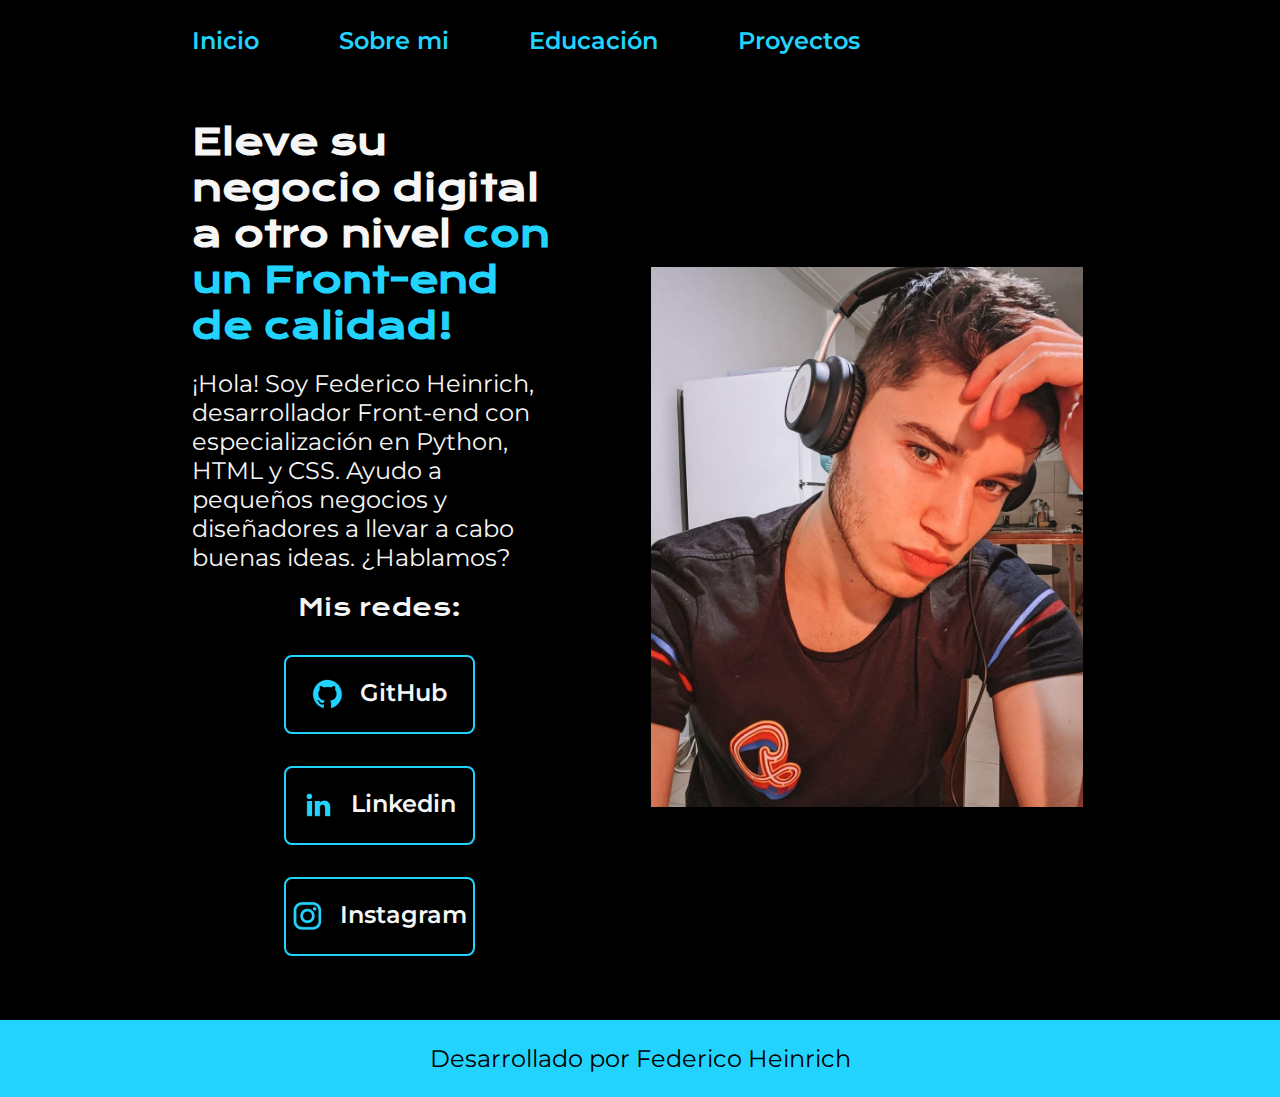
==== index.html @ 397fb870 "Subiendo portafolio a GitHub" ====
<!DOCTYPE html>
<html lang="es-ar">
<head>
    <meta charset="UTF-8"> 
    <meta http-equiv="X-UA-Compatible" content="IE=edge">
    <meta name="viewport" content="width=device-width, initial-scale=1.0">
    <title>Portafolio</title>
    <link rel="stylesheet" href="./styles/style.css">
</head>
<body>
    <header class="header">
        <nav class="header__menu">
            <a href="index.html" class="header__menu__link">Inicio</a>
            <a href="about.html" class="header__menu__link">Sobre mi</a>
            <a href="education.html" class="header__menu__link">Educación</a>
            <a href="projects.html" class="header__menu__link">Proyectos</a>
        </nav>
    </header>
    <main class="presentacion">
        <section class="presentacion__contenido">
            <h1 class="presentacion__contenido__titulo">Eleve su negocio digital a otro nivel 
                <strong class="titulo-destaque">con un Front-end de calidad!
                </strong></h1>
                <p class="presentacion__contenido__texto">¡Hola! Soy Federico Heinrich, desarrollador Front-end con
                    especialización en Python, HTML y CSS. Ayudo a pequeños
                    negocios y diseñadores a llevar a cabo buenas ideas.
                    ¿Hablamos?
                </p>
                <div class="presentacion__enlaces">
                    <h2 class="presentacion__enlaces__subtitulo">Mis redes: </h2>
                    <a class="presentacion__enlaces__link" href="https://github.com/fedeheinrich"><img src="./img/github.png" alt="Icono de GitHub">GitHub</a>
                    <a class="presentacion__enlaces__link" href="https://ar.linkedin.com/fedeheinrich"><img src="./img/linkedin.png" alt="Icono de Linkedin">Linkedin</a>
                    <a class="presentacion__enlaces__link" href="https://instagram.com/fedeheinrich"><img src="./img/instagram.png" alt="Icono de Instagram">Instagram</a>
                </div>
        </section>
        <img src="./img/imagen.jpg" alt="Foto de Federico Heinrich desarrolando un proyecto" class="presentacion__foto">
    </main>
    <footer class="footer">
        <p class="footer__texto">Desarrollado por Federico Heinrich</p>
    </footer>
</body>
</html>
---- styles/style.css ----
@import url('https://fonts.googleapis.com/css2?family=Krona+One&family=Montserrat:wght@400;600&display=swap');

:root {
    --color-primario: #000000;
    --color-secundario: #F6F6F6;
    --color-terciario: #22D4FD;
    --hover-color: #272727;
    --fuente-krona: 'Krona One', sans-serif;
    --fuente-montserrat: 'Montserrat', sans-serif;
}

* {
    padding: 0;
    margin:0;
}

body{
    box-sizing: border-box;
    background-color: var(--color-primario);
    color: var(--color-secundario);
}

.header {
    padding: 2% 0% 0% 15%;
}

.header__menu {
    display: flex;
    gap: 80px;
}

.header__menu__link {
    font-family: var(--fuente-montserrat);
    font-size: 1.5rem;
    font-weight: 600;
    color: var(--color-terciario);
    text-decoration: none;
}

.presentacion {
    display: flex;
    align-items: center;
    justify-content: space-between;
    padding: 5% 15%;
    gap: 80px;
}

.presentacion__contenido{
    width: 50%;
    display: flex;
    flex-direction: column;
    gap: 20px;
}

.presentacion__contenido__titulo{
    font-size: 2.25rem;
    font-family: var(--fuente-krona);
}

.titulo-destaque {
    color: var(--color-terciario);
}

.presentacion__contenido__texto{
    font-size: 1.5rem;
    font-family: var(--fuente-montserrat);
}

.presentacion__enlaces{
    display: flex;
    flex-direction: column;
    align-items: center;
    justify-content: space-between;
    gap: 32px;
}

.presentacion__enlaces__subtitulo {
    font-family: var(--fuente-krona);
    font-weight: 400;
    font-size: 1.5rem;
}

.presentacion__enlaces__link{
    display: flex;
    justify-content: center;
    width: 50%;
    text-align: center;
    border: 2px solid var(--color-terciario);
    border-radius: 8px;
    font-size: 1.5rem;
    font-weight: 600;
    padding: 21.5px 0;
    text-decoration: none;
    color: var(--color-secundario);
    font-family: var(--fuente-montserrat);
    gap: 16px;
}

.presentacion__enlaces__link:hover {
    cursor: pointer;
    background-color: var(--hover-color);
}

.presentacion__foto{
    box-sizing: border-box;
    width: 50%;
    height: 550px;
    padding: 0.3125rem;
}

.footer{
    background-color: var(--color-terciario);
    padding: 1.5rem;
    text-align: center;
    color: var(--color-primario);
    font-family: var(--fuente-montserrat);
    font-size: 1.5rem;
    font-weight: 400;

}

@media (max-width: 1023px) {
    .header {
        padding: 10%;
    }
    .header__menu {
        justify-content: center;
    }
    .presentacion {
        flex-direction: column-reverse;
        padding: 5%;
    }
    .presentacion__contenido{
        width: auto;
    }
}
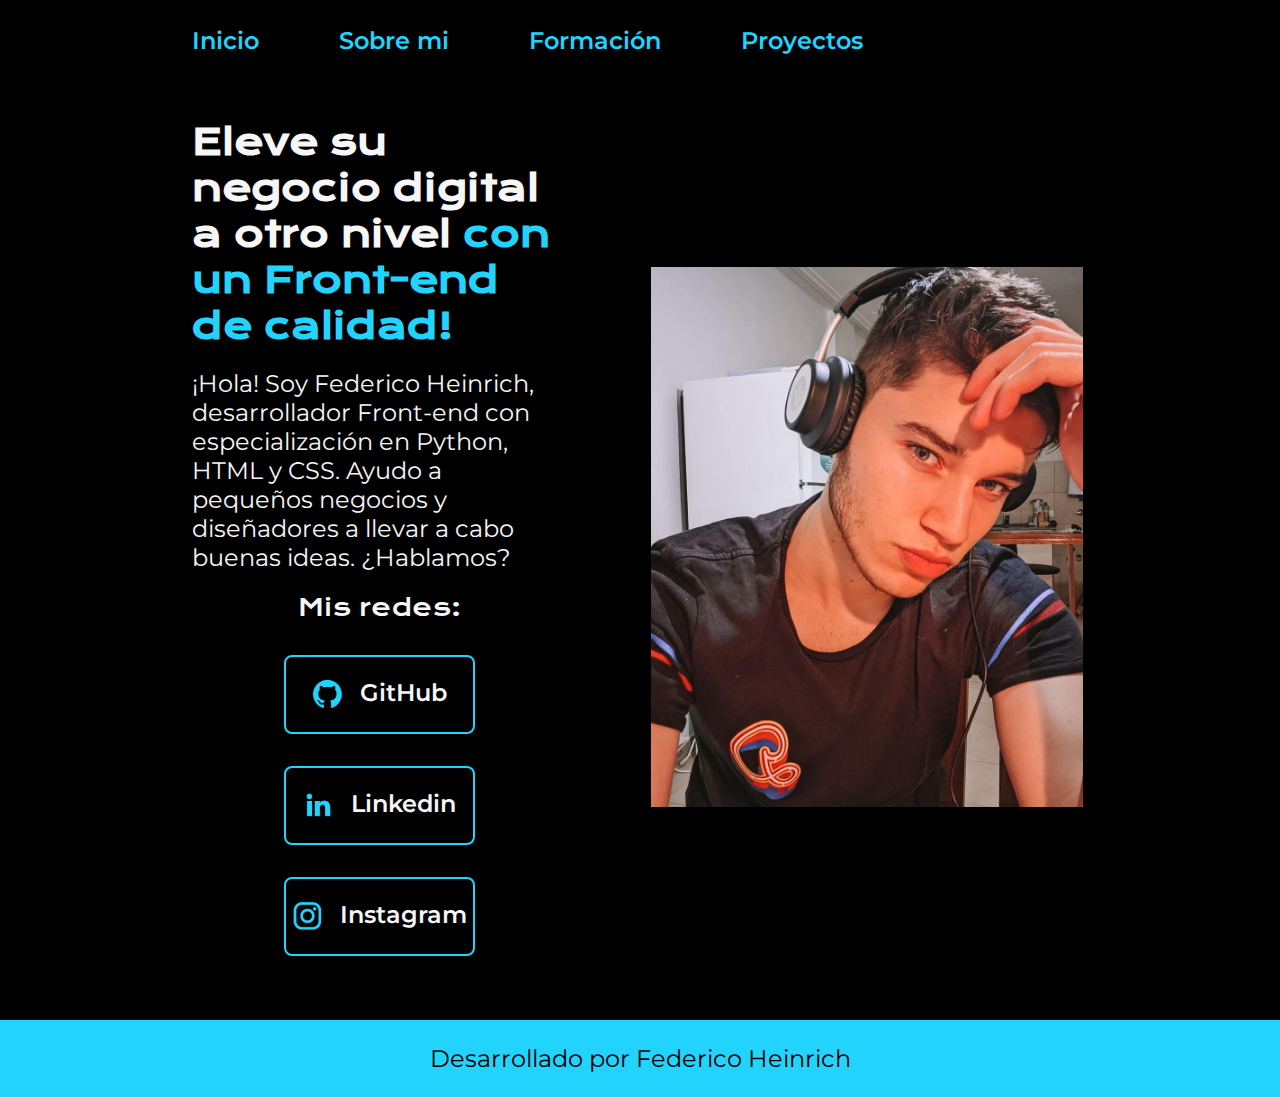
==== commit 24c4b6fd: "cambios generales" ====
--- a/index.html
+++ b/index.html
@@ -12,7 +12,7 @@
         <nav class="header__menu">
             <a href="index.html" class="header__menu__link">Inicio</a>
             <a href="about.html" class="header__menu__link">Sobre mi</a>
-            <a href="education.html" class="header__menu__link">Educación</a>
+            <a href="education.html" class="header__menu__link">Formación</a>
             <a href="projects.html" class="header__menu__link">Proyectos</a>
         </nav>
     </header>
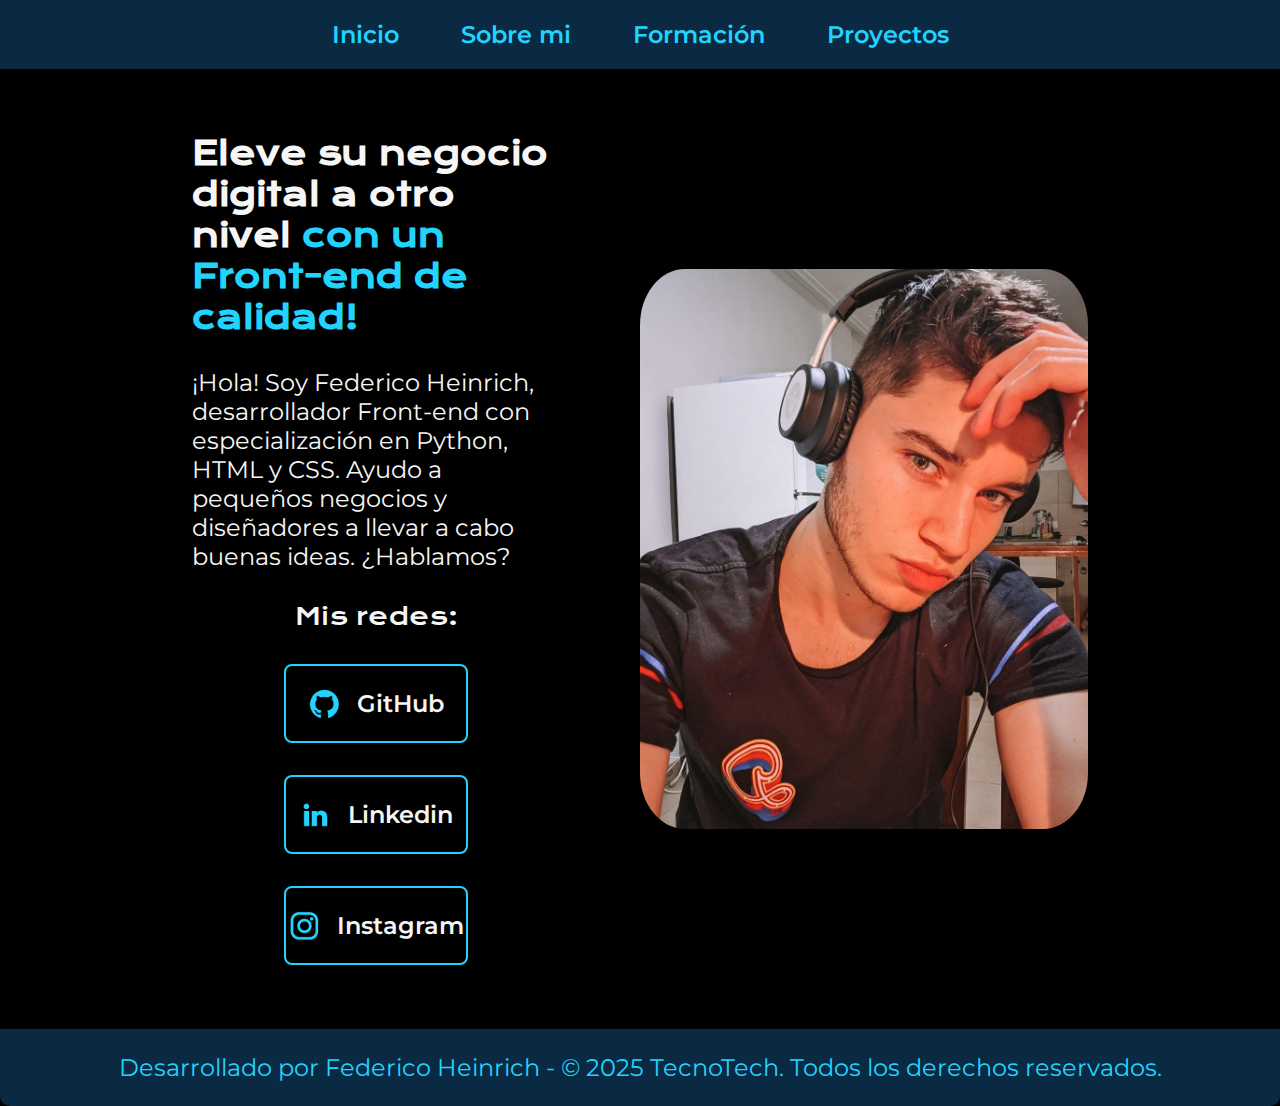
==== commit 2dd5028f: "mejora de menu, footer y correciones menores del css" ====
--- a/index.html
+++ b/index.html
@@ -36,7 +36,7 @@
         <img src="./img/imagen.jpg" alt="Foto de Federico Heinrich desarrolando un proyecto" class="presentacion__foto">
     </main>
     <footer class="footer">
-        <p class="footer__texto">Desarrollado por Federico Heinrich</p>
+        <p class="footer__texto">Desarrollado por Federico Heinrich - © 2025 TecnoTech. Todos los derechos reservados.</p>
     </footer>
 </body>
 </html>--- a/styles/style.css
+++ b/styles/style.css
@@ -4,6 +4,7 @@
     --color-primario: #000000;
     --color-secundario: #F6F6F6;
     --color-terciario: #22D4FD;
+    --color-cuaternario: #0A2A43;
     --hover-color: #272727;
     --fuente-krona: 'Krona One', sans-serif;
     --fuente-montserrat: 'Montserrat', sans-serif;
@@ -11,30 +12,50 @@
 
 * {
     padding: 0;
-    margin:0;
+    margin: 0;
+    box-sizing: border-box;
 }
 
-body{
-    box-sizing: border-box;
+body {
     background-color: var(--color-primario);
     color: var(--color-secundario);
+    font-family: var(--fuente-montserrat);
 }
 
 .header {
-    padding: 2% 0% 0% 15%;
+    background-color: var(--color-cuaternario);
+    box-shadow: 0 4px 12px rgba(0, 0, 0, 0.1);
+    z-index: 100;
+    display: flex;
+    justify-content: center; 
+    padding: 0.5rem;
 }
 
 .header__menu {
+    width: 100%;
+    max-width: 1200px;
     display: flex;
-    gap: 80px;
+    justify-content: center; 
+    align-items: center;
+    gap: 2rem; /* Aumenta el espacio entre los enlaces */
+    background-color: var(--color-cuaternario);
+    border-radius: 10px; 
+    padding: 2px 2px; 
 }
 
 .header__menu__link {
-    font-family: var(--fuente-montserrat);
     font-size: 1.5rem;
     font-weight: 600;
     color: var(--color-terciario);
     text-decoration: none;
+    padding: 10px 15px; /* Añade padding para el efecto hover */
+    border-radius: 5px; /* Añade bordes redondeados */
+    transition: background-color 0.3s ease; /* Añade una transición suave */
+}
+
+.header__menu__link:hover {
+    background-color: var(--color-terciario); /* Cambia el fondo al pasar el mouse */
+    color: var(--color-primario); /* Cambia el color del texto */
 }
 
 .presentacion {
@@ -49,11 +70,11 @@
     width: 50%;
     display: flex;
     flex-direction: column;
-    gap: 20px;
+    gap: 30px; 
 }
 
 .presentacion__contenido__titulo{
-    font-size: 2.25rem;
+    font-size: 2rem;
     font-family: var(--fuente-krona);
 }
 
@@ -82,9 +103,9 @@
 
 .presentacion__enlaces__link{
     display: flex;
+    width: 50%;
     justify-content: center;
-    width: 50%;
-    text-align: center;
+    align-items: center;
     border: 2px solid var(--color-terciario);
     border-radius: 8px;
     font-size: 1.5rem;
@@ -97,29 +118,25 @@
 }
 
 .presentacion__enlaces__link:hover {
-    cursor: pointer;
     background-color: var(--hover-color);
 }
 
 .presentacion__foto{
-    box-sizing: border-box;
     width: 50%;
-    height: 550px;
-    padding: 0.3125rem;
+    border-radius: 10%;
 }
 
-.footer{
-    background-color: var(--color-terciario);
+.footer {
+    background-color: var(--color-cuaternario);
     padding: 1.5rem;
     text-align: center;
-    color: var(--color-primario);
-    font-family: var(--fuente-montserrat);
+    color: var(--color-terciario);
     font-size: 1.5rem;
     font-weight: 400;
-
+    border-radius: 0 0 10px 10px; /* Añade bordes redondeados en la parte inferior */
 }
 
-@media (max-width: 1023px) {
+@media (max-width: 1200px) {
     .header {
         padding: 10%;
     }
@@ -133,4 +150,7 @@
     .presentacion__contenido{
         width: auto;
     }
+    .footer{
+        
+    }
 }
